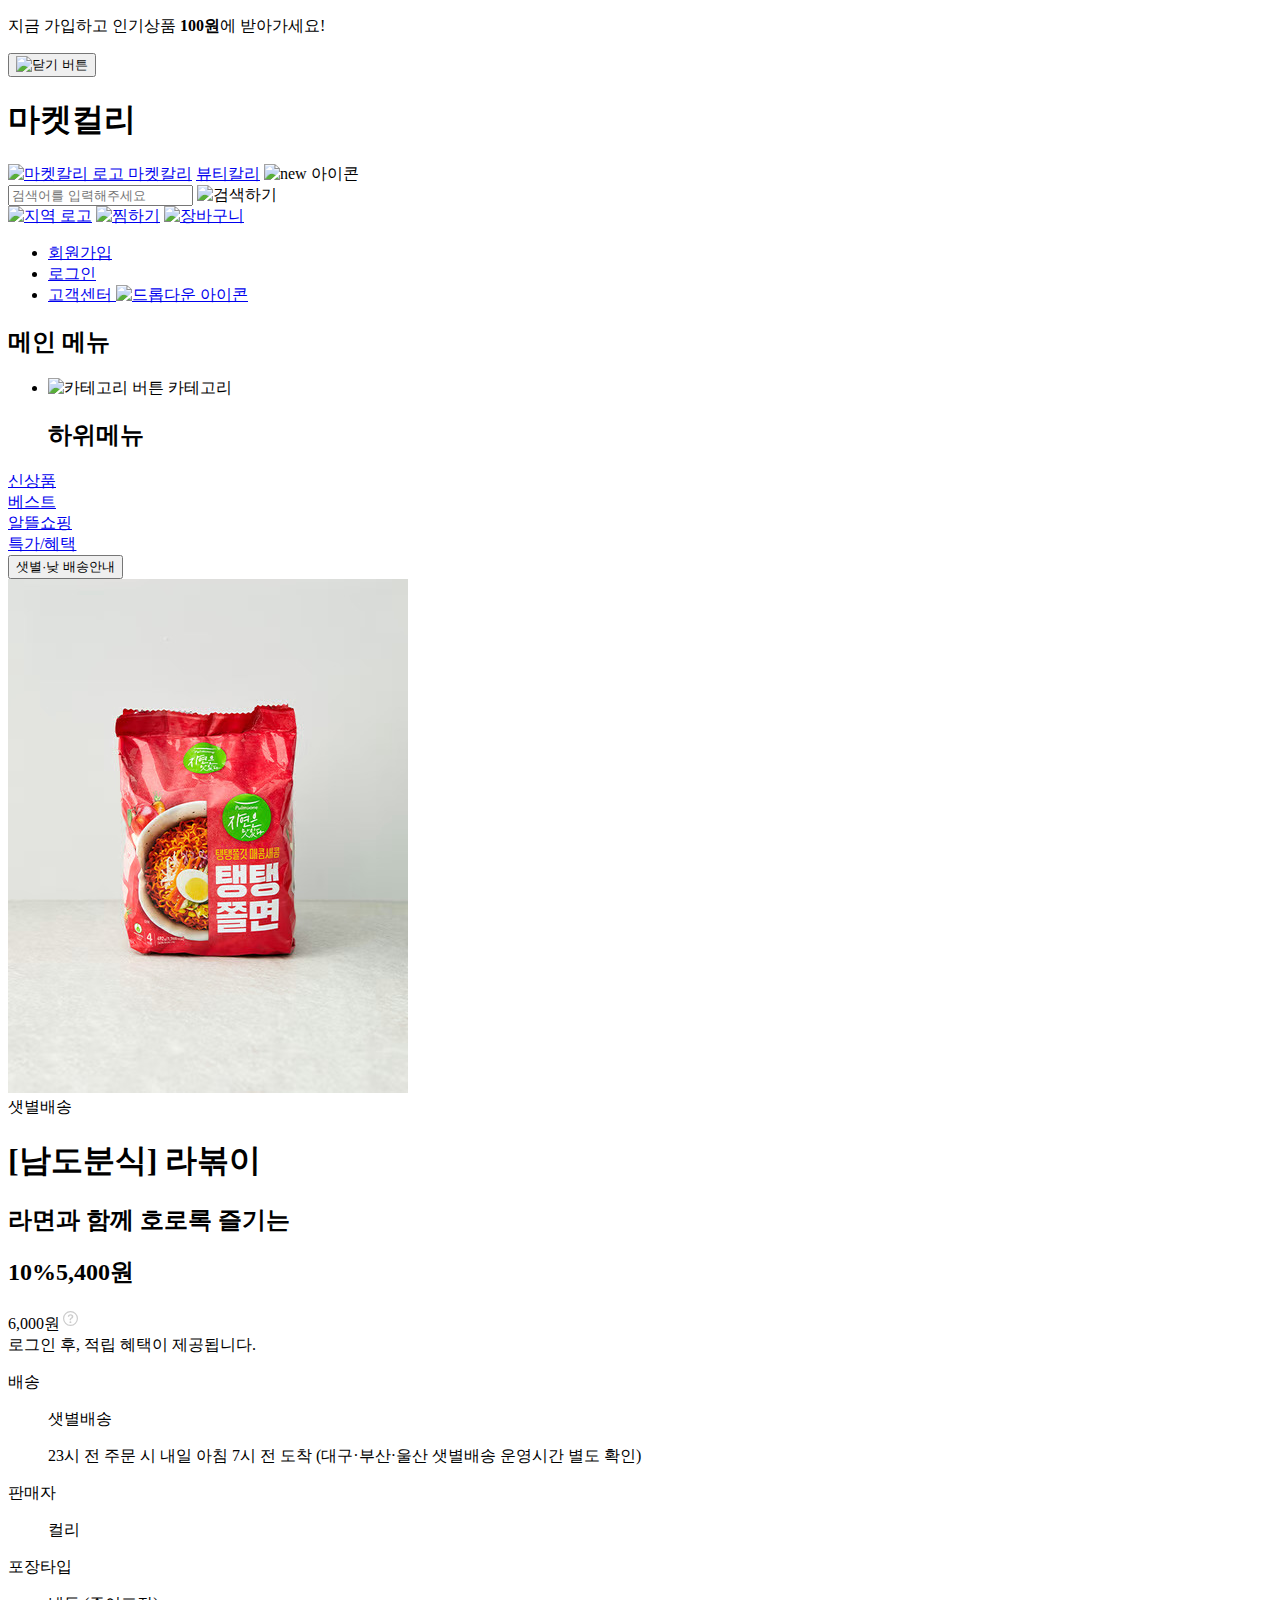
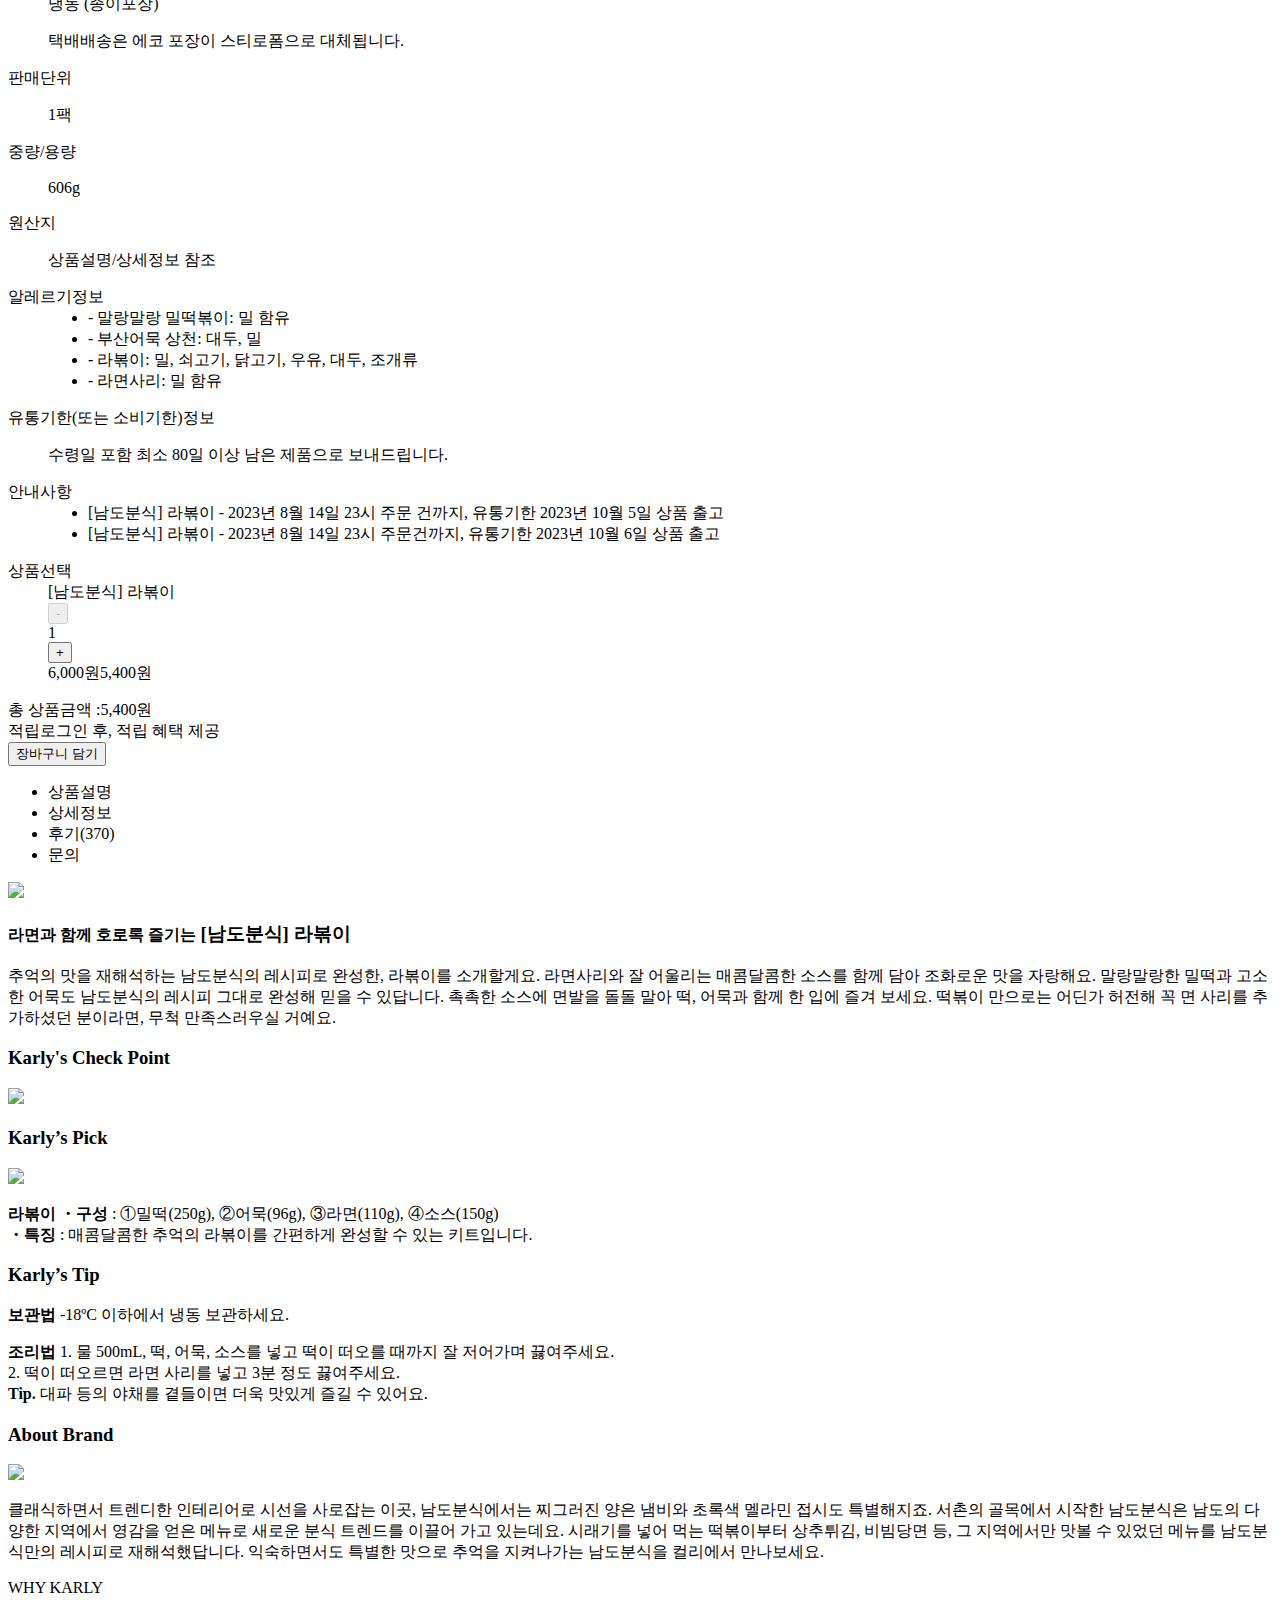
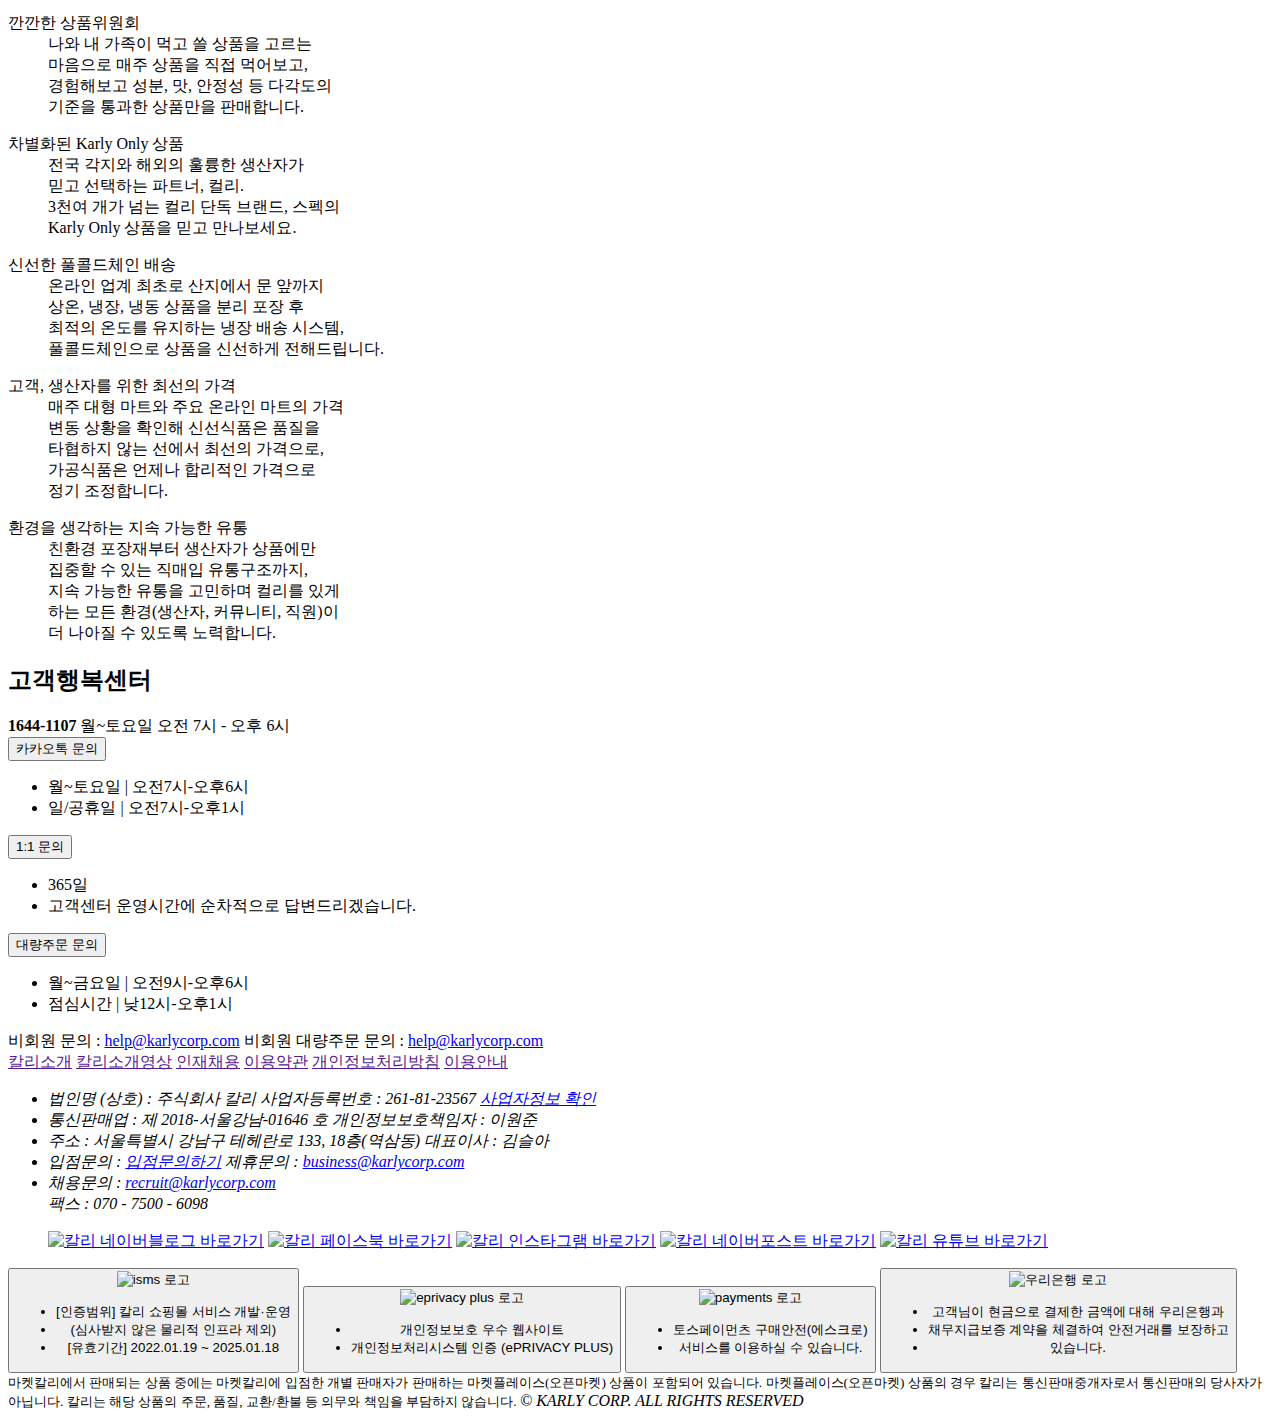
==== client/product_detail.html @ 442a7efd "[style] product detail page 구현" ====
<!DOCTYPE html>
<html lang="ko-KR">
  <head>
    <meta charset="UTF-8" />
    <meta name="description" content="상품 상세 페이지 만들기" />
    <meta http-equiv="X-UA-Compatible" content="IE=edge" />
    <meta name="viewport" content="width=device-width, initial-scale=1.0" />
    <link
      rel="stylesheet"
      href="https://cdn.jsdelivr.net/npm/swiper@8/swiper-bundle.min.css"
    />
    <link rel="stylesheet" href="./css/style.css" />
    <script src="https://cdn.jsdelivr.net/npm/swiper@8/swiper-bundle.min.js"></script>
    <script src="./js/ProductList/detail.js" type="module"></script>
    <script src="./js/main/dropDown.js" type="module"></script>

    <title>상품상세 페이지</title>
  </head>
  <body>
    <!-- Top banner start -->
    <div class="top_banner">
      <div class="banner--inner">
        <p>지금 가입하고 인기상품 <b>100원</b>에 받아가세요!</p>
        <button type="button" class="banner--close__btn">
          <img src="./assets/headericons/ico_close.svg" alt="닫기 버튼" />
        </button>
      </div>
    </div>
    <!-- Top banner End -->
    <header class="header">
      <div class="header--main">
        <h1 class="a11yHidden">마켓컬리</h1>
        <div class="header-main-link-list">
          <a href="./index.html">
            <img
              src="./assets/headericons/logo.svg"
              alt="마켓칼리 로고"
              class="header--main-logo"
            />
          </a>
          <a href="./index.html" class="is-active">마켓칼리</a>
          <a href="#">뷰티칼리</a>
          <img
            src="./assets/headericons/new.svg"
            alt="new 아이콘"
            class="new-badge"
          />
        </div>
        <div class="flex-container">
          <div>
            <input
              type="search"
              class="header--main-search"
              placeholder="검색어를 입력해주세요"
            />
            <img
              class="header--main-search-icon"
              src="./assets/headericons/search.svg"
              alt="검색하기"
            />
          </div>
          <div class="header--main-icons">
            <a href="#"
              ><img src="./assets/headericons/location.svg" alt="지역 로고"
            /></a>

            <a href="#"
              ><img src="./assets/headericons/heart.svg" alt="찜하기"
            /></a>

            <a href="./cart.html"
              ><img src="./assets/headericons/cart.svg" alt="장바구니"
            /></a>
          </div>
        </div>

        <ul class="header--member">
          <li class="register">
            <a href="./register.html" class="is-active">회원가입</a>
          </li>
          <li class="signIn"><a href="./login.html">로그인</a></li>
          <li>
            <a href="/"
              >고객센터
              <img src="./assets/headericons/down.svg" alt="드롭다운 아이콘"
            /></a>
          </li>
        </ul>
      </div>
    </header>

    <!-- navigation Start -->
    <nav class="navigation common">
      <div class="nav-box">
        <h2 class="a11yHidden">메인 메뉴</h2>
        <ul class="nav-menu__list">
          <li type="button" class="nav-menu__item">
            <div type="button" class="nav-toggle-btn">
              <img
                src="./assets/icons/navigation-Icon/Vector.svg"
                alt="카테고리 버튼"
                class="button--burger"
                tabindex="0"
              />
              <span class="category__txt">카테고리</span>
            </div>
            <h2 class="a11yHidden">하위메뉴</h2>
            <ul class="nav-sub-menu" hidden>
              <li>
                <a href="#"
                  ><img
                    src="./assets/icons/navigation-Icon/Icon.svg"
                    alt="메뉴 아이콘"
                  />선물하기</a
                >
              </li>
              <li>
                <a href="#"
                  ><img
                    src="./assets/icons/navigation-Icon/Icon-1.svg"
                    alt="메뉴 아이콘"
                  />채소</a
                >
              </li>
              <li>
                <a href="#"
                  ><img
                    src="./assets/icons/navigation-Icon/Icon-2.svg"
                    alt="메뉴 아이콘"
                  />과일 · 견과 · 쌀</a
                >
              </li>
              <li>
                <a href="#"
                  ><img
                    src="./assets/icons/navigation-Icon/Icon-3.svg"
                    alt="메뉴 아이콘"
                  />수산 · 해산 · 건어물</a
                >
              </li>
              <li>
                <a href="#"
                  ><img
                    src="./assets/icons/navigation-Icon/Icon-4.svg"
                    alt="메뉴 아이콘"
                  />정육 · 계란</a
                >
              </li>
              <li>
                <a href="#"
                  ><img
                    src="./assets/icons/navigation-Icon/Icon-5.svg"
                    alt="메뉴 아이콘"
                  />국 · 반찬 · 메인요리</a
                >
              </li>
              <li>
                <a href="#"
                  ><img
                    src="./assets/icons/navigation-Icon/Icon-6.svg"
                    alt="메뉴 아이콘"
                  />샐러드 · 간편식</a
                >
              </li>
              <li>
                <a href="#"
                  ><img
                    src="./assets/icons/navigation-Icon/Icon-7.svg"
                    alt="메뉴 아이콘"
                  />면 · 양념 · 오일</a
                >
              </li>
              <li>
                <a href="#"
                  ><img
                    src="./assets/icons/navigation-Icon/Icon-8.svg"
                    alt="메뉴 아이콘"
                  />생수 · 음료 · 우유 · 커피</a
                >
              </li>
              <li>
                <a href="#"
                  ><img
                    src="./assets/icons/navigation-Icon/Icon-9.svg"
                    alt="메뉴 아이콘"
                  />간식 · 과자 · 떡</a
                >
              </li>
              <li>
                <a href="#"
                  ><img
                    src="./assets/icons/navigation-Icon/Icon-10.svg"
                    alt="메뉴 아이콘"
                  />베이커리 · 치즈 · 델리</a
                >
              </li>
              <li>
                <a href="#"
                  ><img
                    src="./assets/icons/navigation-Icon/Icon-11.svg"
                    alt="메뉴 아이콘"
                  />건강식품</a
                >
              </li>
              <li>
                <a href="#"
                  ><img
                    src="./assets/icons/navigation-Icon/Icon-12.svg"
                    alt="메뉴 아이콘"
                  />와인</a
                >
              </li>
              <li>
                <a href="#"
                  ><img
                    src="./assets/icons/navigation-Icon/Icon-13.svg"
                    alt="메뉴 아이콘"
                  />전통주</a
                >
              </li>
              <li>
                <a href="#"
                  ><img
                    src="./assets/icons/navigation-Icon/Icon-14.svg"
                    alt="메뉴 아이콘"
                  />생활용품 · 리빙 · 캠핑</a
                >
              </li>
              <li>
                <a href="#"
                  ><img
                    src="./assets/icons/navigation-Icon/Icon-15.svg"
                    alt="메뉴 아이콘"
                  />스킨케어 · 메이크업</a
                >
              </li>
              <li>
                <a href="#"
                  ><img
                    src="./assets/icons/navigation-Icon/Icon-16.svg"
                    alt="메뉴 아이콘"
                  />헤어 · 바디 · 구강</a
                >
              </li>
              <li>
                <a href="#"
                  ><img
                    src="./assets/icons/navigation-Icon/Icon-17.svg"
                    alt="메뉴 아이콘"
                  />주방용품</a
                >
              </li>
              <li>
                <a href="#"
                  ><img
                    src="./assets/icons/navigation-Icon/Icon-18.svg"
                    alt="메뉴 아이콘"
                  />가전제품</a
                >
              </li>
              <li>
                <a href="#"
                  ><img
                    src="./assets/icons/navigation-Icon/Icon-19.svg"
                    alt="메뉴 아이콘"
                  />반려동물</a
                >
              </li>
              <li>
                <a href="#"
                  ><img
                    src="./assets/icons/navigation-Icon/Icon-20.svg"
                    alt="메뉴 아이콘"
                  />
                  베이비 · 키즈 · 완구</a
                >
              </li>
              <li>
                <a href="#"
                  ><img
                    src="./assets/icons/navigation-Icon/Icon-21.svg"
                    alt="메뉴 아이콘"
                  />여행 · 티켓</a
                >
              </li>
            </ul>
          </li>
        </ul>

        <!-- 메뉴 리스트 -->
        <li class="nav-menu__item">
          <a href="#" class="menu__link">신상품</a>
        </li>
        <li class="nav-menu__item">
          <a href="./product_list.html" class="menu__link">베스트</a>
        </li>
        <li class="nav-menu__item">
          <a href="#" class="menu__link">알뜰쇼핑</a>
        </li>
        <li class="nav-menu__item">
          <a href="#" class="menu__link">특가/혜택</a>
        </li>

        <button type="button" class="notice-btn">
          <span class="notice__text"> 샛별·낮</span> 배송안내
        </button>
      </div>
    </nav>
    <!-- navigation End -->
    <!--상품 정보-->

    <div class="product-detail_box">
      <main class="product-wrapper">
        <div class="product-wrapper_img">
          <img src="./assets/product01.png" alt=" " />
        </div>
        <section class="product-detail">
          <div class="product-detail__delivery">샛별배송</div>
          <div class="product-detail__info">
            <div class="product-detail__title-group">
              <h1>[남도분식] 라볶이</h1>
            </div>
            <h2 class="product-detail__description">
              라면과 함께 호로록 즐기는
            </h2>
          </div>
          <h2 class="product-detail__price">
            <span class="product-detail__discount-rate">10%</span
            ><span class="product-detail__original-price">5,400</span
            ><span class="product-detail__currency">원</span>
          </h2>
          <span class="product-detail__karly-check"
            >6,000원<img
              src="[data-uri]"
              alt="컬리판매가 자세히 보기"
              class="product-detail__karly-check-img"
          /></span>
          <div class="product-detail__login-info">
            로그인 후, 적립 혜택이 제공됩니다.
          </div>

          <div class="product-detail__info-list">
            <dl class="product-detail__info-item">
              <dt>배송</dt>
              <dd class="product-detail__info-item-detail">
                <p>샛별배송</p>
                <span class="product-detail__delivery-info">
                  23시 전 주문 시 내일 아침 7시 전 도착 (대구·부산·울산 샛별배송
                  운영시간 별도 확인)
                </span>
              </dd>
            </dl>
            <dl class="product-detail__info-item">
              <dt>판매자</dt>
              <dd class="product-detail__info-item-detail">
                <p>컬리</p>
              </dd>
            </dl>
            <dl class="product-detail__info-item">
              <dt>포장타입</dt>
              <dd class="product-detail__info-item-detail">
                <p class="product-detail__packaging-type">냉동 (종이포장)</p>
                <p>택배배송은 에코 포장이 스티로폼으로 대체됩니다.</p>
              </dd>
            </dl>
            <dl class="product-detail__info-item">
              <dt>판매단위</dt>
              <dd class="product-detail__info-item-detail">
                <p>1팩</p>
              </dd>
            </dl>
            <dl class="product-detail__info-item">
              <dt>중량/용량</dt>
              <dd class="product-detail__info-item-detail">
                <p>606g</p>
              </dd>
            </dl>
            <dl class="product-detail__info-item">
              <dt>원산지</dt>
              <dd class="product-detail__info-item-detail">
                <p>상품설명/상세정보 참조</p>
              </dd>
            </dl>
            <dl class="product-detail__info-item product-detail__allergy-info">
              <dt>알레르기정보</dt>
              <dd class="product-detail__info-item-detail">
                <ul class="product-detail__allergy-text">
                  <li>- 말랑말랑 밀떡볶이: 밀 함유</li>
                  <li>- 부산어묵 상천: 대두, 밀</li>
                  <li>- 라볶이: 밀, 쇠고기, 닭고기, 우유, 대두, 조개류</li>
                  <li>- 라면사리: 밀 함유</li>
                </ul>
              </dd>
            </dl>
            <dl class="product-detail__info-item">
              <dt>유통기한(또는 소비기한)정보</dt>
              <dd class="product-detail__info-item-detail">
                <p>수령일 포함 최소 80일 이상 남은 제품으로 보내드립니다.</p>
              </dd>
            </dl>
            <dl class="product-detail__info-item">
              <dt>안내사항</dt>
              <dd class="product-detail__info-item-detail">
                <ul class="product-detail__notice-text">
                  <li>
                    [남도분식] 라볶이 - 2023년 8월 14일 23시 주문 건까지,
                    유통기한 2023년 10월 5일 상품 출고
                  </li>
                  <li>
                    [남도분식] 라볶이 - 2023년 8월 14일 23시 주문건까지,
                    유통기한 2023년 10월 6일 상품 출고
                  </li>
                </ul>
              </dd>
            </dl>
          </div>
          <div class="product-detail__cart-info">
            <div class="product-detail__option-group">
              <dl class="product-detail__option-item">
                <dt class="product-detail__option-title">상품선택</dt>
                <dd class="product-detail__option-detail">
                  <div class="product-detail__cart-item">
                    <div class="product-detail__name-group">
                      <span class="product-detail__cart-item-name"
                        >[남도분식] 라볶이</span
                      >
                    </div>
                    <div class="product-detail__quantity-group">
                      <div class="product-detail__quantity-control-group">
                        <button
                          type="button"
                          aria-label="수량내리기"
                          disabled=""
                        >
                          -
                        </button>
                        <div class="product-detail__quantity-number">1</div>
                        <button type="button" aria-label="수량올리기">+</button>
                      </div>
                      <div>
                        <span class="product-detail__original-price-text"
                          >6,000원</span
                        ><span class="product-detail__discount-price-text"
                          >5,400원</span
                        >
                      </div>
                    </div>
                  </div>
                </dd>
              </dl>
            </div>
            <div class="product-detail__total-info">
              <div class="product-detail__price-group">
                <div class="product-detail__product-total-info">
                  <span class="product-detail__product-total-info-title"
                    >총 상품금액 :</span
                  ><span class="product-detail__product-total-price-value"
                    >5,400</span
                  ><span class="product-detail__currency">원</span>
                </div>
                <div class="product-detail__product-point-info">
                  <span class="product-detail__product-point-title">적립</span
                  ><span class="product-detail__product-point-text"
                    >로그인 후, 적립 혜택 제공</span
                  >
                </div>
              </div>
              <div class="product-detail__cart-button-group">
                <button
                  class="product-detail__cart-button"
                  type="button"
                  width="56"
                  height="56"
                  radius="3"
                >
                  <span>장바구니 담기</span>
                </button>
              </div>
            </div>
          </div>
        </section>
      </main>
      <nav class="product-detail-navigation">
        <ul>
          <li>
            <a>
              <span class="product-detail-navigation__name">상품설명</span>
            </a>
          </li>
          <li>
            <a>
              <span class="product-detail-navigation__name">상세정보</span>
            </a>
          </li>
          <li>
            <a>
              <span class="product-detail-navigation__name"
                >후기<span class="product-detail-navigation__count"
                  >(370)</span
                ></span
              >
            </a>
          </li>
          <li class="product-detail-navigation__item">
            <a class="product-detail-navigation__link">
              <span class="product-detail-navigation__name">문의</span>
            </a>
          </li>
        </ul>
      </nav>
      <div id="description" class="product-detail-description">
        <div class="description__content">
          <div>
            <div class="goods_wrap">
              <div>
                <div>
                  <img
                    src="https://img-cf.kurly.com/shop/data/goodsview/20230404/gv00000615245_1.jpg"
                  />
                </div>

                <!--  Karly's Description-->
                <div class="description__context context last">
                  <h3>
                    <small>라면과 함께 호로록 즐기는</small>
                    [남도분식] 라볶이
                  </h3>
                  <p class="description__words">
                    추억의 맛을 재해석하는 남도분식의 레시피로 완성한, 라볶이를
                    소개할게요. 라면사리와 잘 어울리는 매콤달콤한 소스를 함께
                    담아 조화로운 맛을 자랑해요. 말랑말랑한 밀떡과 고소한 어묵도
                    남도분식의 레시피 그대로 완성해 믿을 수 있답니다. 촉촉한
                    소스에 면발을 돌돌 말아 떡, 어묵과 함께 한 입에 즐겨 보세요.
                    떡볶이 만으로는 어딘가 허전해 꼭 면 사리를 추가하셨던
                    분이라면, 무척 만족스러우실 거예요.
                  </p>
                </div>
              </div>

              <!-- Karly's Check Point -->
              <div class="description__goods-point">
                <h3>
                  <span>Karly's Check Point</span>
                </h3>
                <div class="description__context context last">
                  <div class="description__pic pic">
                    <img
                      src="https://img-cf.kurly.com/shop/data/goodsview/20230404/gv00000615247_1.jpg"
                    />
                  </div>
                </div>
              </div>

              <!-- Karly’s Pick -->
              <div class="goods_pick">
                <h3>
                  <span>Karly’s Pick</span>
                </h3>
                <div class="description__context context last">
                  <div class="description__pic pic">
                    <img
                      src="https://img-cf.kurly.com/shop/data/goodsview/20230404/gv40000615251_1.jpg"
                    />
                  </div>
                  <p class="description__words">
                    <strong><span>라볶이</span></strong>
                    <b class="description__list-title">・구성 </b>: ①밀떡(250g),
                    ②어묵(96g), ③라면(110g), ④소스(150g)<br />
                    <b class="description__list-title">・특징</b>
                    : 매콤달콤한 추억의 라볶이를 간편하게 완성할 수 있는
                    키트입니다.
                  </p>
                </div>
              </div>

              <!-- Karly’s Tip -->
              <div class="goods_tip">
                <h3>
                  <span>Karly’s Tip</span>
                </h3>
                <div class="tip_box">
                  <div class="description__context">
                    <p>
                      <strong class="description__sub-title">보관법</strong>
                      -18ºC 이하에서 냉동 보관하세요.
                    </p>
                    <p>
                      <strong class="description__sub-title">조리법</strong>
                      1. 물 500mL, 떡, 어묵, 소스를 넣고 떡이 떠오를 때까지 잘
                      저어가며 끓여주세요.
                      <br />
                      2. 떡이 떠오르면 라면 사리를 넣고 3분 정도 끓여주세요.
                      <br />
                      <b class="description__tip">Tip. </b>대파 등의 야채를
                      곁들이면 더욱 맛있게 즐길 수 있어요.
                    </p>
                  </div>
                </div>
              </div>

              <!-- About Brand -->
              <div class="about_brand">
                <h3>
                  <span>About Brand</span>
                </h3>
                <div class="description__context last">
                  <div class="description__context-about context_about">
                    <div class="pic">
                      <img
                        src="https://img-cf.kurly.com/shop/data/goodsview/20230404/gv30000615259_1.jpg"
                      />
                    </div>
                    <p class="description__words">
                      클래식하면서 트렌디한 인테리어로 시선을 사로잡는 이곳,
                      남도분식에서는 찌그러진 양은 냄비와 초록색 멜라민 접시도
                      특별해지죠. 서촌의 골목에서 시작한 남도분식은 남도의
                      다양한 지역에서 영감을 얻은 메뉴로 새로운 분식 트렌드를
                      이끌어 가고 있는데요. 시래기를 넣어 먹는 떡볶이부터
                      상추튀김, 비빔당면 등, 그 지역에서만 맛볼 수 있었던 메뉴를
                      남도분식만의 레시피로 재해석했답니다. 익숙하면서도 특별한
                      맛으로 추억을 지켜나가는 남도분식을 컬리에서 만나보세요.
                    </p>
                  </div>
                </div>
              </div>
            </div>

            <!-- WHY KARLY -->
            <div class="product-detail__why">
              <div class="product-detail__section-title">
                <span class="product-detail__section-title-text"
                  >WHY KARLY</span
                >
              </div>
              <div class="product-detail__reasons">
                <dl>
                  <dt>깐깐한 상품위원회</dt>
                  <dd>
                    나와 내 가족이 먹고 쓸 상품을 고르는
                    <br />마음으로 매주 상품을 직접 먹어보고, <br />경험해보고
                    성분, 맛, 안정성 등 다각도의 <br />기준을 통과한 상품만을
                    판매합니다.
                  </dd>
                </dl>

                <dl>
                  <dt>차별화된 Karly Only 상품</dt>
                  <dd>
                    전국 각지와 해외의 훌륭한 생산자가<br />믿고 선택하는
                    파트너, 컬리.<br />3천여 개가 넘는 컬리 단독 브랜드,
                    스펙의<br />Karly Only 상품을 믿고 만나보세요.
                  </dd>
                </dl>

                <dl>
                  <dt>신선한 풀콜드체인 배송</dt>
                  <dd>
                    온라인 업계 최초로 산지에서 문 앞까지<br />상온, 냉장, 냉동
                    상품을 분리 포장 후<br />최적의 온도를 유지하는 냉장 배송
                    시스템,<br />풀콜드체인으로 상품을 신선하게 전해드립니다.
                  </dd>
                </dl>

                <dl>
                  <dt>고객, 생산자를 위한 최선의 가격</dt>
                  <dd>
                    매주 대형 마트와 주요 온라인 마트의 가격<br />변동 상황을
                    확인해 신선식품은 품질을<br />타협하지 않는 선에서 최선의
                    가격으로,<br />가공식품은 언제나 합리적인 가격으로<br />정기
                    조정합니다.
                  </dd>
                </dl>

                <dl>
                  <dt>환경을 생각하는 지속 가능한 유통</dt>
                  <dd>
                    친환경 포장재부터 생산자가 상품에만<br />집중할 수 있는
                    직매입 유통구조까지,<br />지속 가능한 유통을 고민하며 컬리를
                    있게<br />하는 모든 환경(생산자, 커뮤니티, 직원)이<br />더
                    나아질 수 있도록 노력합니다.
                  </dd>
                </dl>
              </div>
            </div>
          </div>
        </div>
      </div>
    </div>

    <!--상품 상세정보-->
    <!--상품 후기-->
    <!--상품 문의-->

    <!-- footer Start -->
    <footer class="footer common">
      <section class="footer-inner">
        <div class="footer-top">
          <div class="footer-customer__service">
            <h2 class="footer-customer__service-text">고객행복센터</h2>
            <div class="footer-customer__service-number">
              <strong class="footer-customer__service-number-text1">
                1644-1107
              </strong>
              <span class="footer-customer__service-number-text2"
                >월~토요일 오전 7시 - 오후 6시</span
              >
            </div>

            <div class="footer-customer__service-inquiry">
              <div class="customer-box1">
                <button class="customer-button">카카오톡 문의</button>
                <ul class="customer-time">
                  <li><span>월~토요일 | 오전7시-오후6시</span></li>
                  <li><span>일/공휴일 | 오전7시-오후1시</span></li>
                </ul>
              </div>

              <div class="customer-box2">
                <button class="customer-button">1:1 문의</button>
                <ul class="customer-time">
                  <li><span>365일</span></li>
                  <li>
                    <span
                      >고객센터 운영시간에 순차적으로 답변드리겠습니다.</span
                    >
                  </li>
                </ul>
              </div>

              <div class="customer-box3">
                <button class="customer-button">대량주문 문의</button>
                <ul class="customer-time">
                  <li><span>월~금요일 | 오전9시-오후6시</span></li>
                  <li><span>점심시간 | 낮12시-오후1시</span></li>
                </ul>
              </div>
            </div>

            <div class="customer-email">
              <span class="email01">
                비회원 문의 :
                <a href="mailto:help@karlycorp.com" class="email01 link"
                  >help@karlycorp.com</a
                >
              </span>
              <span class="email02">
                비회원 대량주문 문의 :
                <a href="mailto:help@karlycorp.com" class="email02 link"
                  >help@karlycorp.com</a
                >
              </span>
            </div>
          </div>

          <div class="footer-about">
            <nav class="about-nav">
              <a href="" target="_self" class="about-nav-label">칼리소개</a>
              <a href="" target="_self" class="about-nav-label">칼리소개영상</a>
              <a href="" target="_self" class="about-nav-label">인재채용</a>
              <a href="" target="_self" class="about-nav-label">이용약관</a>
              <a href="" target="_self" class="about-nav-label"
                >개인정보처리방침</a
              >
              <a href="" target="_self" class="about-nav-label">이용안내</a>
            </nav>

            <address class="about-company">
              <ul>
                <li>
                  법인명 (상호) : 주식회사 칼리
                  <span class="company-infomation"></span>
                  사업자등록번호 : 261-81-23567
                  <a
                    href="https://www.ftc.go.kr/bizCommPop.do?wrkr_no=2618123567&amp;apv_perm_no="
                    target="_blank"
                    rel="noreferrer"
                    class="link"
                    >사업자정보 확인</a
                  >
                </li>

                <li>
                  통신판매업 : 제 2018-서울강남-01646 호
                  <span class="company-infomation"
                    >개인정보보호책임자 : 이원준</span
                  >
                </li>
                <li>
                  주소 : 서울특별시 강남구 테헤란로 133, 18층(역삼동)
                  <span class="company-infomation">대표이사 : 김슬아</span>
                </li>

                <li>
                  입점문의 :
                  <a
                    href="https://docs.google.com/forms/d/e/1FAIpQLScLB7YkGJwNRzpGpp0gbR1i4C1_uvTEFj43SFfJ_XEadTn3gQ/viewform?usp=sf_link"
                    target="_blank"
                    rel="noreferrer"
                    class="link"
                    >입점문의하기</a
                  >
                  <span class="company-infomation"
                    >제휴문의 :
                    <a href="mailto:business@karlycorp.com" class="link"
                      >business@karlycorp.com</a
                    >
                  </span>
                </li>

                <li>
                  채용문의 :
                  <a href="mailto:recruit@karlycorp.com" class="link"
                    >recruit@karlycorp.com</a
                  >
                </li>
                팩스 : 070 - 7500 - 6098
              </ul>
            </address>

            <ul class="about-social">
              <a
                href="https://blog.naver.com/marketkurly"
                target="_blank"
                rel="noreferrer"
                class="about-icon"
                ><img
                  src="./assets/icons/footer-icon/Blog.svg"
                  alt="칼리 네이버블로그 바로가기"
              /></a>

              <a
                href="https://www.facebook.com/marketkurly"
                target="_blank"
                rel="noreferrer"
                class="about-icon"
                ><img
                  src="./assets/icons/footer-icon/FaceBook.svg"
                  alt="칼리 페이스북 바로가기"
              /></a>

              <a
                href="https://instagram.com/marketkurly"
                target="_blank"
                rel="noreferrer"
                class="about-icon"
                ><img
                  src="./assets/icons/footer-icon/Instagram.svg"
                  alt="칼리 인스타그램 바로가기"
              /></a>

              <a
                href="https://m.post.naver.com/marketkurly"
                target="_blank"
                rel="noreferrer"
                class="about-icon"
                ><img
                  src="./assets/icons/footer-icon/NaverPost.svg"
                  alt="칼리 네이버포스트 바로가기"
              /></a>

              <a
                href="https://www.youtube.com/channel/UCfpdjL5pl-1qKT7Xp4UQzQg"
                target="_blank"
                rel="noreferrer"
                class="about-icon"
                ><img
                  src="./assets/icons/footer-icon/Youtube.svg"
                  alt="칼리 유튜브 바로가기"
              /></a>
            </ul>
          </div>
        </div>

        <div class="footer-middle">
          <button class="middle-button">
            <img
              src="https://res.kurly.com/pc/ico/2208/logo_isms.svg"
              alt="isms 로고"
              class="middle-logo1"
            />
            <ul class="middle-logo-description">
              <li>[인증범위] 칼리 쇼핑몰 서비스 개발·운영</li>
              <li>(심사받지 않은 물리적 인프라 제외)</li>
              <li>[유효기간] 2022.01.19 ~ 2025.01.18</li>
            </ul>
          </button>

          <button class="middle-button">
            <img
              src="https://res.kurly.com/pc/ico/2208/logo_privacy.svg"
              alt="eprivacy plus 로고"
              class="middle-logo1"
            />
            <ul class="middle-logo-description">
              <li>개인정보보호 우수 웹사이트</li>
              <li>개인정보처리시스템 인증 (ePRIVACY PLUS)</li>
            </ul>
          </button>

          <button class="middle-button">
            <img
              src="https://res.kurly.com/pc/ico/2208/logo_tosspayments.svg"
              alt="payments 로고"
              class="middle-logo2"
            />
            <ul class="middle-logo-description">
              <li>토스페이먼츠 구매안전(에스크로)</li>
              <li>서비스를 이용하실 수 있습니다.</li>
            </ul>
          </button>

          <button class="middle-button">
            <img
              src="https://res.kurly.com/pc/ico/2208/logo_wooriBank.svg"
              alt="우리은행 로고"
              class="middle-logo3"
            />
            <ul class="middle-logo-description">
              <li>고객님이 현금으로 결제한 금액에 대해 우리은행과</li>
              <li>채무지급보증 계약을 체결하여 안전거래를 보장하고</li>
              <li>있습니다.</li>
            </ul>
          </button>
        </div>
      </section>

      <section class="footer-bottom">
        <div class="footer-bottom-inner">
          <small>
            마켓칼리에서 판매되는 상품 중에는 마켓칼리에 입점한 개별 판매자가
            판매하는 마켓플레이스(오픈마켓) 상품이 포함되어 있습니다.
          </small>
          <small>
            마켓플레이스(오픈마켓) 상품의 경우 칼리는 통신판매중개자로서
            통신판매의 당사자가 아닙니다. 칼리는 해당 상품의 주문, 품질,
            교환/환불 등 의무와 책임을 부담하지 않습니다.
          </small>
          <em class="footer-bottom-text">© KARLY CORP. ALL RIGHTS RESERVED</em>
        </div>
      </section>
    </footer>
    <!-- footer End -->
  </body>
</html>
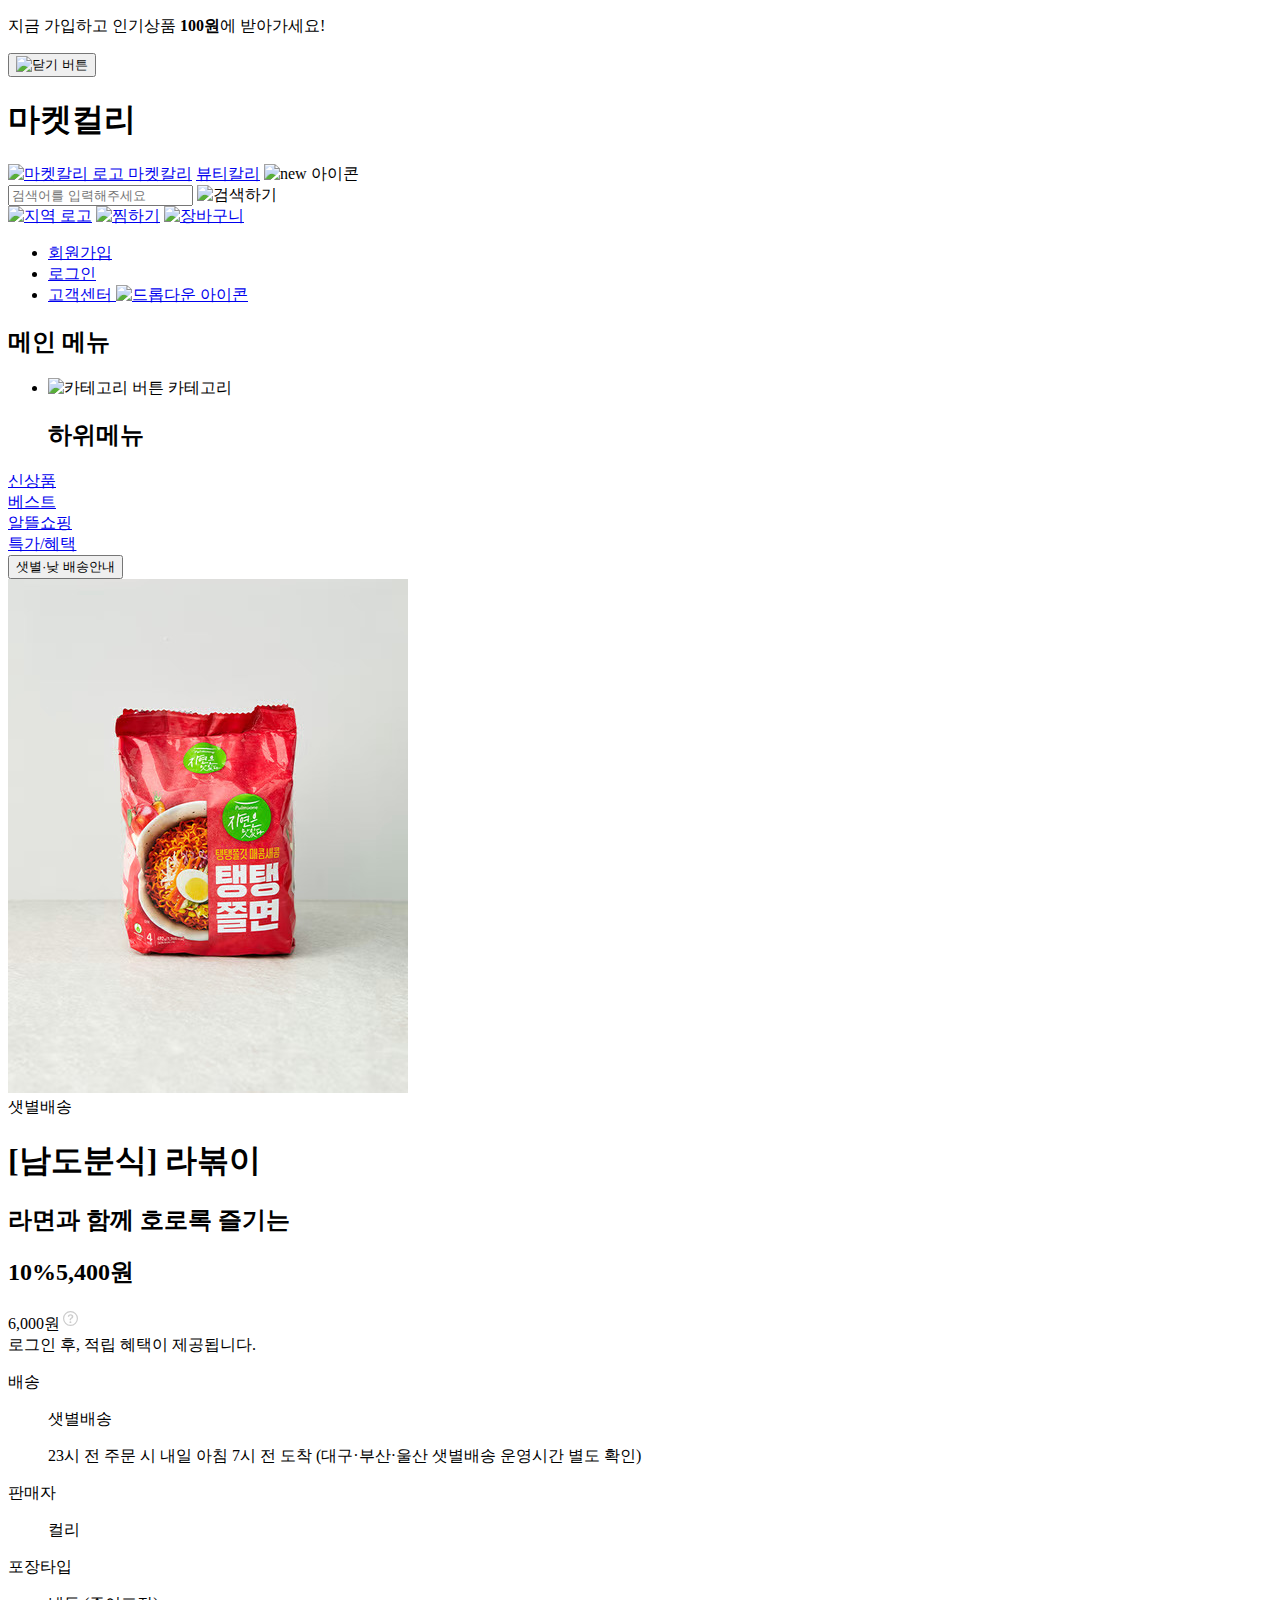
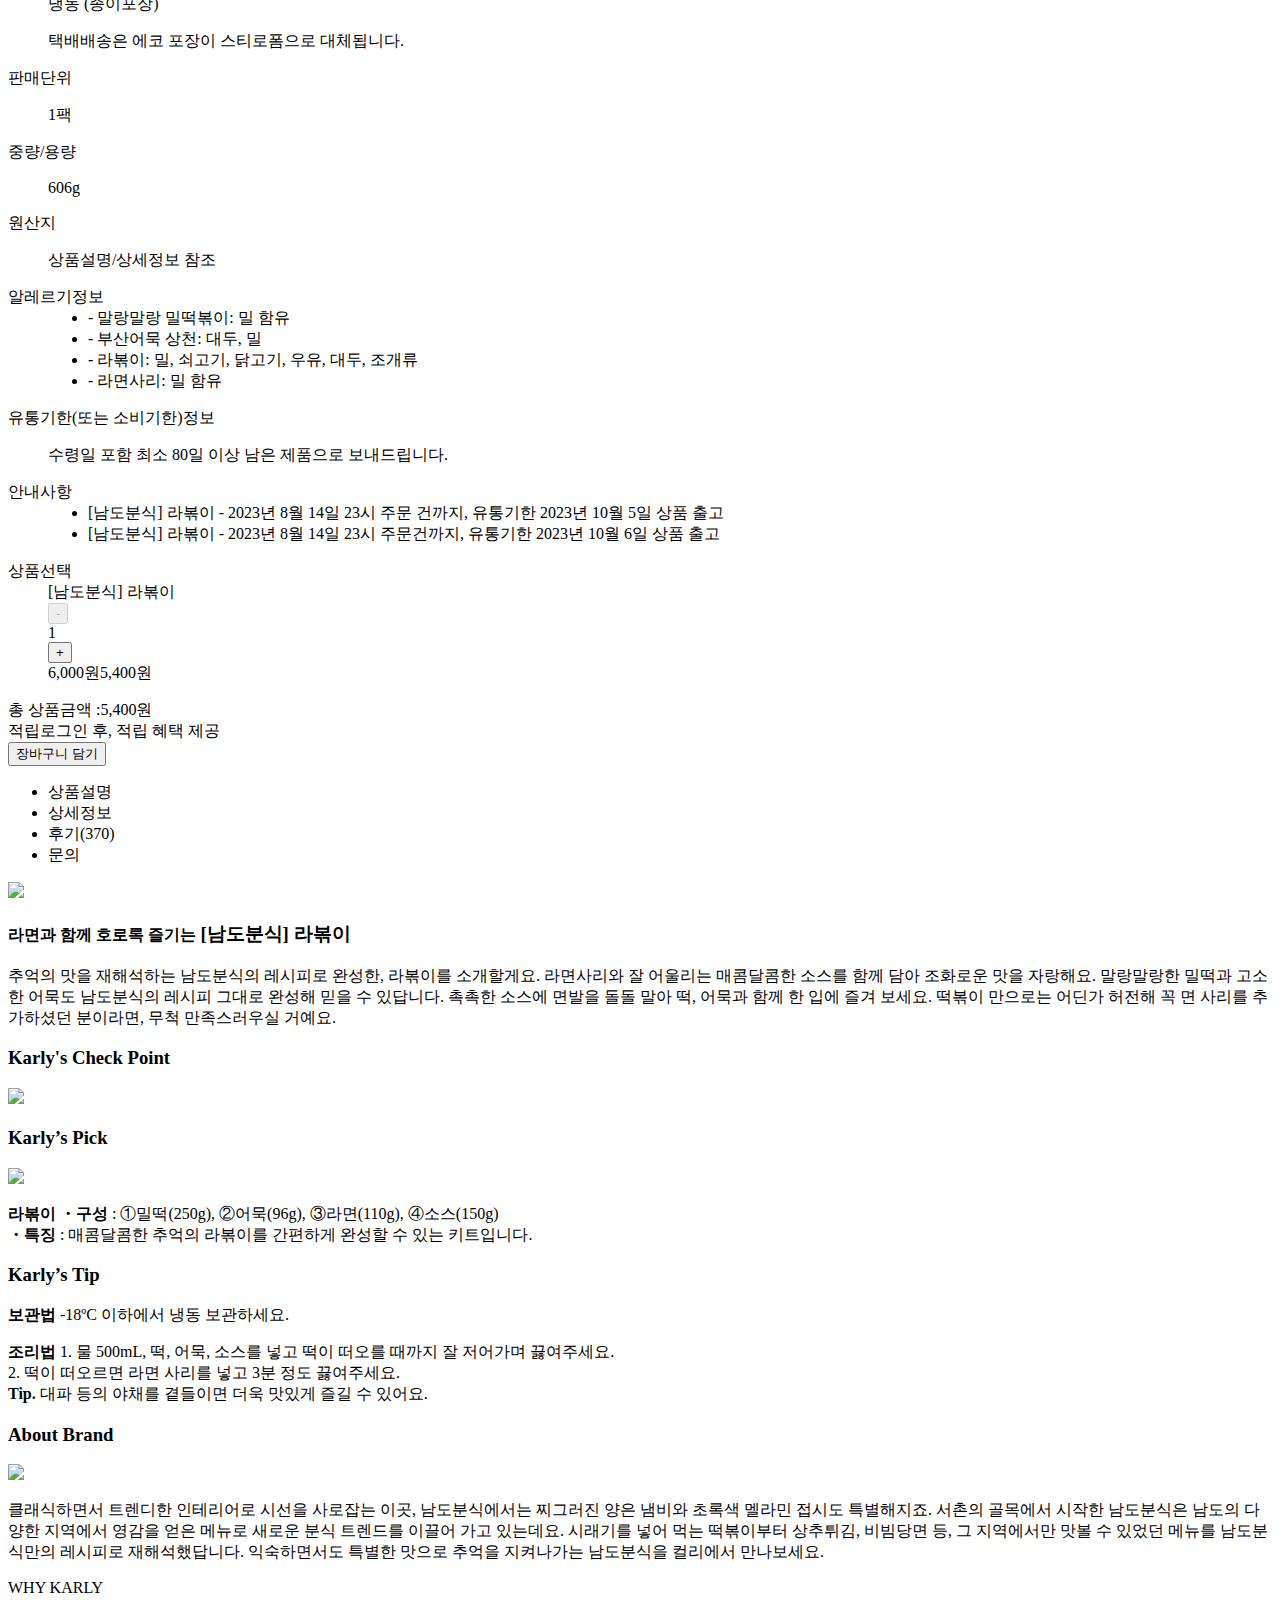
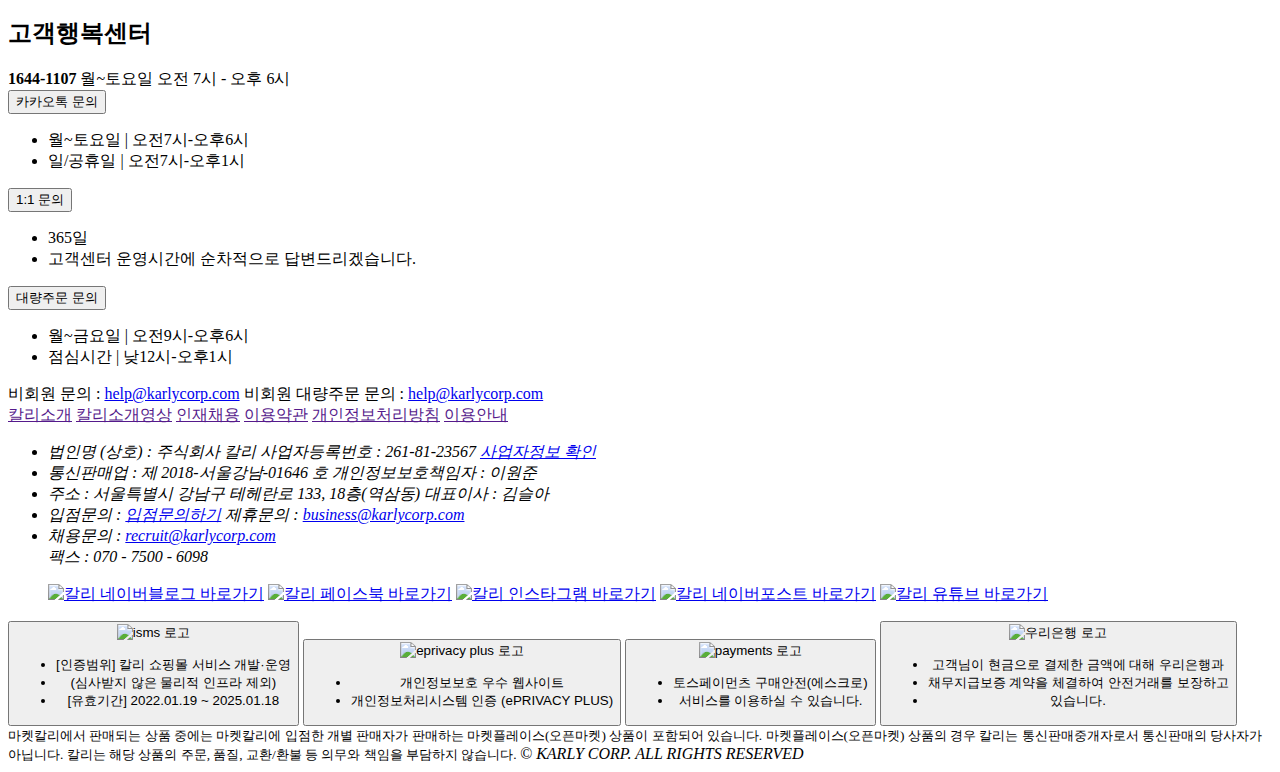
==== commit 1aeef3d4: "[feat] WHY KARLY section 동적 생성" ====
--- a/client/product_detail.html
+++ b/client/product_detail.html
@@ -11,7 +11,7 @@
     />
     <link rel="stylesheet" href="./css/style.css" />
     <script src="https://cdn.jsdelivr.net/npm/swiper@8/swiper-bundle.min.js"></script>
-    <script src="./js/ProductList/detail.js" type="module"></script>
+    <script src="./js/ProductList/product-detail.js" type="module"></script>
     <script src="./js/main/dropDown.js" type="module"></script>
 
     <title>상품상세 페이지</title>
@@ -308,7 +308,6 @@
     </nav>
     <!-- navigation End -->
     <!--상품 정보-->
-
     <div class="product-detail_box">
       <main class="product-wrapper">
         <div class="product-wrapper_img">
@@ -632,55 +631,7 @@
                   >WHY KARLY</span
                 >
               </div>
-              <div class="product-detail__reasons">
-                <dl>
-                  <dt>깐깐한 상품위원회</dt>
-                  <dd>
-                    나와 내 가족이 먹고 쓸 상품을 고르는
-                    <br />마음으로 매주 상품을 직접 먹어보고, <br />경험해보고
-                    성분, 맛, 안정성 등 다각도의 <br />기준을 통과한 상품만을
-                    판매합니다.
-                  </dd>
-                </dl>
-
-                <dl>
-                  <dt>차별화된 Karly Only 상품</dt>
-                  <dd>
-                    전국 각지와 해외의 훌륭한 생산자가<br />믿고 선택하는
-                    파트너, 컬리.<br />3천여 개가 넘는 컬리 단독 브랜드,
-                    스펙의<br />Karly Only 상품을 믿고 만나보세요.
-                  </dd>
-                </dl>
-
-                <dl>
-                  <dt>신선한 풀콜드체인 배송</dt>
-                  <dd>
-                    온라인 업계 최초로 산지에서 문 앞까지<br />상온, 냉장, 냉동
-                    상품을 분리 포장 후<br />최적의 온도를 유지하는 냉장 배송
-                    시스템,<br />풀콜드체인으로 상품을 신선하게 전해드립니다.
-                  </dd>
-                </dl>
-
-                <dl>
-                  <dt>고객, 생산자를 위한 최선의 가격</dt>
-                  <dd>
-                    매주 대형 마트와 주요 온라인 마트의 가격<br />변동 상황을
-                    확인해 신선식품은 품질을<br />타협하지 않는 선에서 최선의
-                    가격으로,<br />가공식품은 언제나 합리적인 가격으로<br />정기
-                    조정합니다.
-                  </dd>
-                </dl>
-
-                <dl>
-                  <dt>환경을 생각하는 지속 가능한 유통</dt>
-                  <dd>
-                    친환경 포장재부터 생산자가 상품에만<br />집중할 수 있는
-                    직매입 유통구조까지,<br />지속 가능한 유통을 고민하며 컬리를
-                    있게<br />하는 모든 환경(생산자, 커뮤니티, 직원)이<br />더
-                    나아질 수 있도록 노력합니다.
-                  </dd>
-                </dl>
-              </div>
+              <div class="product-detail__reasons"></div>
             </div>
           </div>
         </div>
